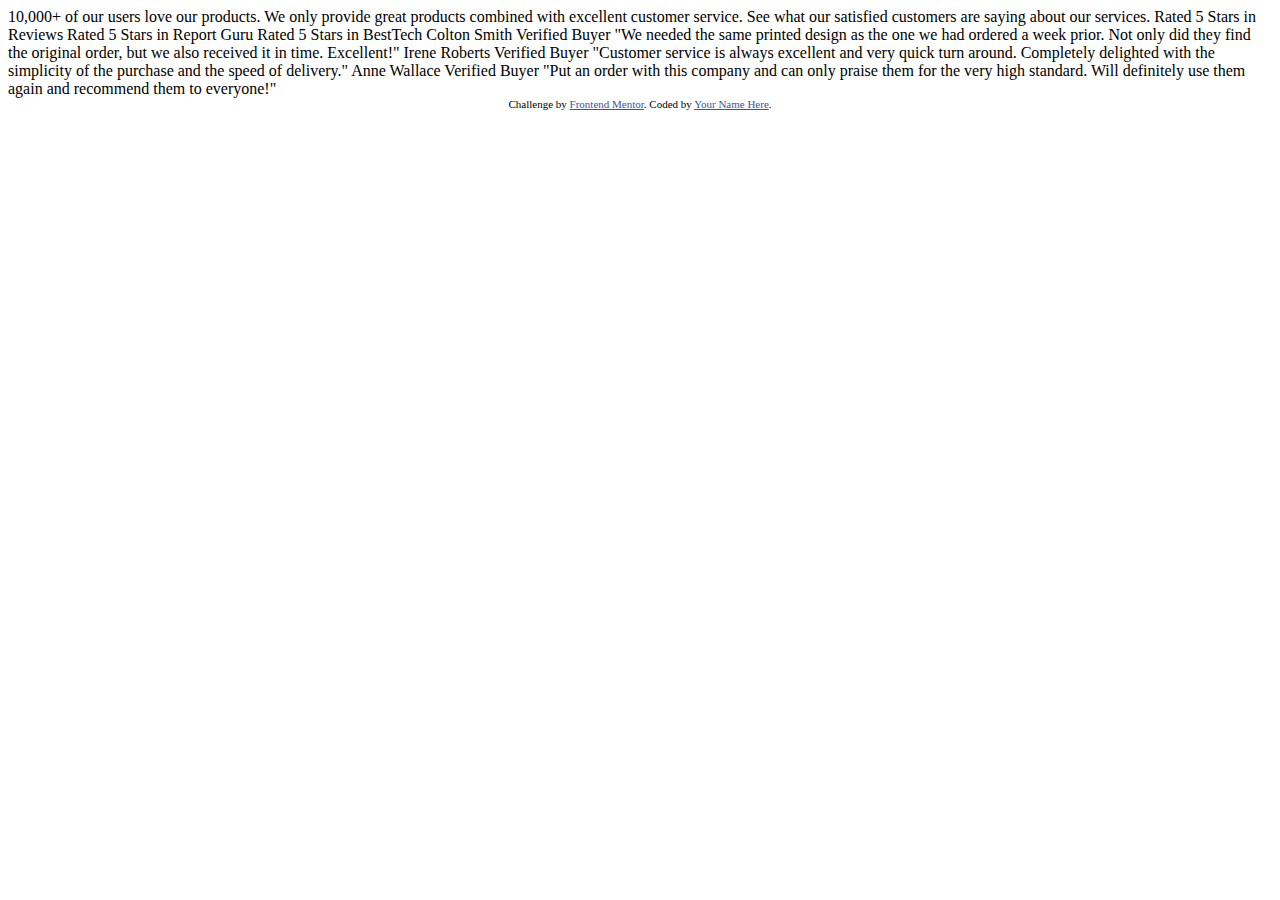
==== social-proof-section-master/index.html @ 6b01f5a3 "Initial commit" ====
<!DOCTYPE html>
<html lang="en">
  <head>
    <meta charset="UTF-8" />
    <meta name="viewport" content="width=device-width, initial-scale=1.0" />
    <!-- displays site properly based on user's device -->

    <link
      rel="icon"
      type="image/png"
      sizes="32x32"
      href="./images/favicon-32x32.png"
    />

    <title>Frontend Mentor | Social proof section</title>

    <!-- Feel free to remove these styles or customise in your own stylesheet 👍 -->
    <style>
      .attribution {
        font-size: 11px;
        text-align: center;
      }
      .attribution a {
        color: hsl(228, 45%, 44%);
      }
    </style>
  </head>
  <body>
    10,000+ of our users love our products.

    We only provide great products combined with excellent customer service.
    See what our satisfied customers are saying about our services.
    
    Rated 5 Stars in Reviews
    Rated 5 Stars in Report Guru
    Rated 5 Stars in BestTech
    
    Colton Smith 
    Verified Buyer
    "We needed the same printed design as the one we had ordered a week prior.
    Not only did they find the original order, but we also received it in time.
    Excellent!"
    
    Irene Roberts 
    Verified Buyer
    "Customer service is always excellent and very quick turn around. Completely
    delighted with the simplicity of the purchase and the speed of delivery."
    
    Anne Wallace 
    Verified Buyer
    "Put an order with this company and can only praise them for the very high
    standard. Will definitely use them again and recommend them to everyone!"

    <div class="attribution">
      Challenge by
      <a href="https://www.frontendmentor.io?ref=challenge" target="_blank"
        >Frontend Mentor</a
      >. Coded by <a href="#">Your Name Here</a>.
    </div>
  </body>
</html>
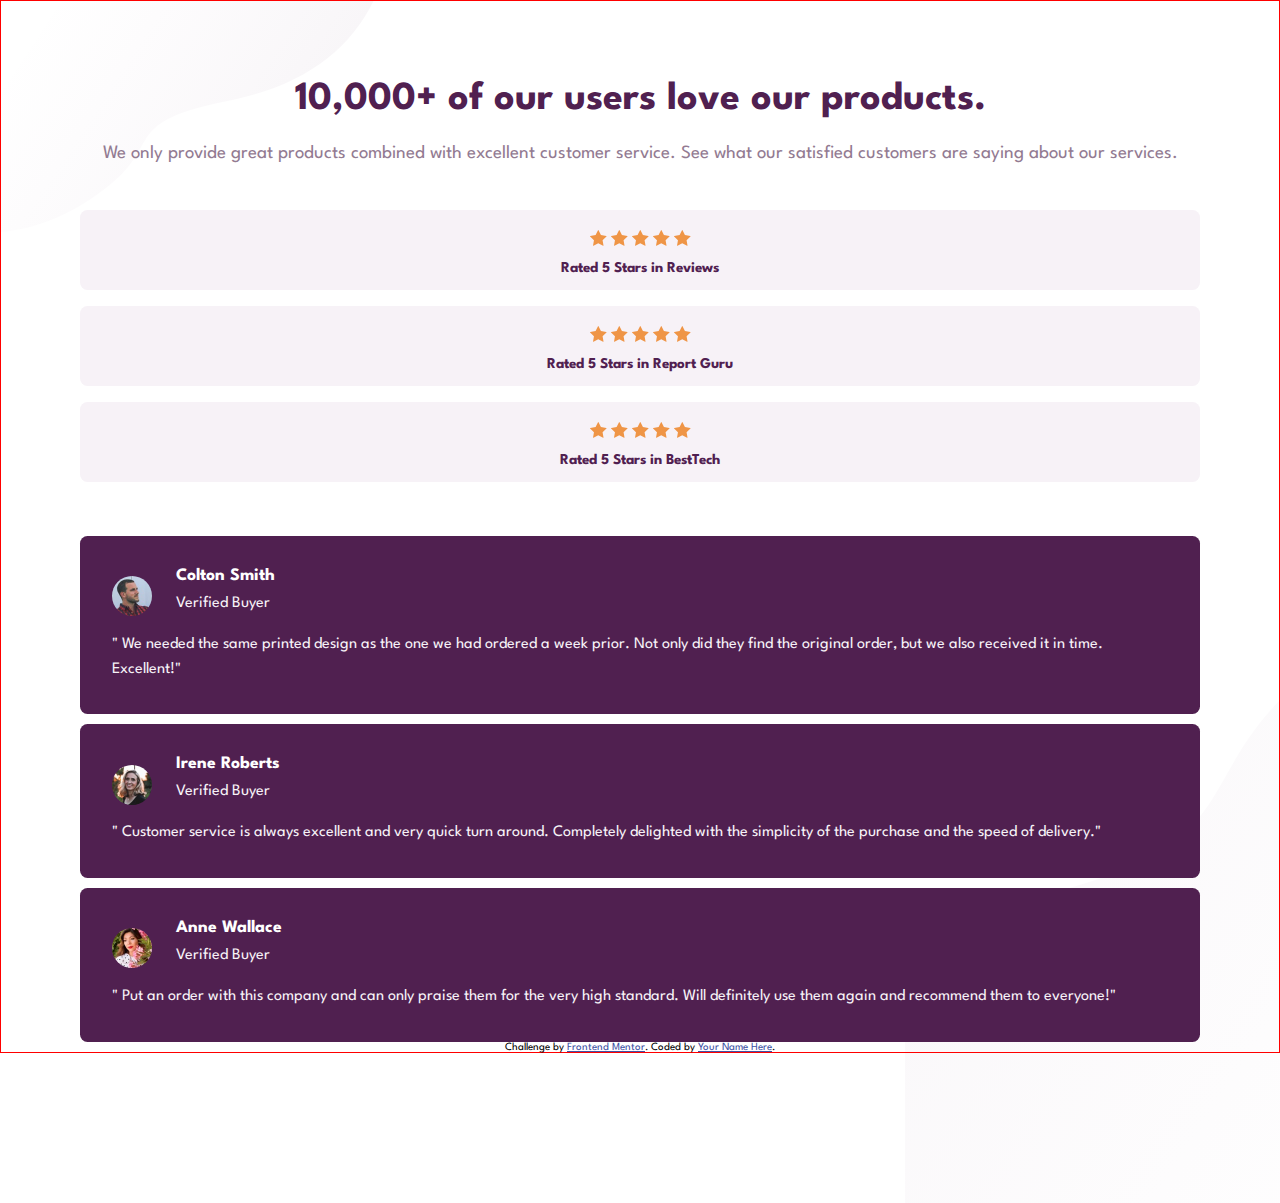
==== commit 2bf235b4: "Initial Design" ====
--- a/social-proof-section-master/index.html
+++ b/social-proof-section-master/index.html
@@ -1,61 +1,116 @@
 <!DOCTYPE html>
 <html lang="en">
-  <head>
-    <meta charset="UTF-8" />
-    <meta name="viewport" content="width=device-width, initial-scale=1.0" />
-    <!-- displays site properly based on user's device -->
 
-    <link
-      rel="icon"
-      type="image/png"
-      sizes="32x32"
-      href="./images/favicon-32x32.png"
-    />
+<head>
+   <meta charset="UTF-8" />
+   <meta name="viewport" content="width=device-width, initial-scale=1.0" />
+   <!-- displays site properly based on user's device -->
+   <link rel="icon" type="image/png" sizes="32x32" href="./images/favicon-32x32.png" />
+   <title>Frontend Mentor | Social proof section</title>
+   <!-- Feel free to remove these styles or customise in your own stylesheet 👍 -->
+   <link rel="stylesheet" type="text/css" href="./styles.css">
+</head>
 
-    <title>Frontend Mentor | Social proof section</title>
+<body>
+   <main class="main-container">
+      <section class="top-container">
+         <h1>10,000+ of our users love our products.</h1>
+         <p>
+            We only provide great products combined with excellent customer service.
+            See what our satisfied customers are saying about our services.
+         </p>
+      </section>
 
-    <!-- Feel free to remove these styles or customise in your own stylesheet 👍 -->
-    <style>
-      .attribution {
-        font-size: 11px;
-        text-align: center;
-      }
-      .attribution a {
-        color: hsl(228, 45%, 44%);
-      }
-    </style>
-  </head>
-  <body>
-    10,000+ of our users love our products.
+      <section class="ratings-container">
+         <div class="rating">
+            <div class="rating-stars">
+               <img src="./images/icon-star.svg" alt="star icon">
+               <img src="./images/icon-star.svg" alt="star icon">
+               <img src="./images/icon-star.svg" alt="star icon">
+               <img src="./images/icon-star.svg" alt="star icon">
+               <img src="./images/icon-star.svg" alt="star icon">
+            </div>
+            <p>Rated 5 Stars in Reviews</p>
+         </div>
+         <div class="rating">
+            <div class="rating-stars">
+               <img src="./images/icon-star.svg" alt="star icon">
+               <img src="./images/icon-star.svg" alt="star icon">
+               <img src="./images/icon-star.svg" alt="star icon">
+               <img src="./images/icon-star.svg" alt="star icon">
+               <img src="./images/icon-star.svg" alt="star icon">
+            </div>
+            <p>Rated 5 Stars in Report Guru</p>
+         </div>
+         <div class="rating">
+            <div class="rating-stars">
+               <img src="./images/icon-star.svg" alt="star icon">
+               <img src="./images/icon-star.svg" alt="star icon">
+               <img src="./images/icon-star.svg" alt="star icon">
+               <img src="./images/icon-star.svg" alt="star icon">
+               <img src="./images/icon-star.svg" alt="star icon">
+            </div>
+            <p>Rated 5 Stars in BestTech</p>
+         </div>
+      </section>
 
-    We only provide great products combined with excellent customer service.
-    See what our satisfied customers are saying about our services.
-    
-    Rated 5 Stars in Reviews
-    Rated 5 Stars in Report Guru
-    Rated 5 Stars in BestTech
-    
-    Colton Smith 
-    Verified Buyer
-    "We needed the same printed design as the one we had ordered a week prior.
-    Not only did they find the original order, but we also received it in time.
-    Excellent!"
-    
-    Irene Roberts 
-    Verified Buyer
-    "Customer service is always excellent and very quick turn around. Completely
-    delighted with the simplicity of the purchase and the speed of delivery."
-    
-    Anne Wallace 
-    Verified Buyer
-    "Put an order with this company and can only praise them for the very high
-    standard. Will definitely use them again and recommend them to everyone!"
+      <section class="testimonials-container">
+         <div class="testimonials">
+            <div>
+               <div class="critic-info">
+                  <img src="./images/image-colton.jpg" alt="Colton's image">
+                  <div>
+                     <h2>Colton Smith</h2>
+                     <p>Verified Buyer</p>
+                  </div>
+               </div>
+               <p>
+                  " We needed the same printed design as the one we had ordered a week prior.
+                  Not only did they find the original order, but we also received it in time.
+                  Excellent!"
+               </p>
+            </div>
+         </div>
 
-    <div class="attribution">
+         <div class="testimonials">
+            <div>
+               <div class="critic-info">
+                  <img src="./images/image-irene.jpg" alt="Irene's image">
+                  <div>
+                     <h2>Irene Roberts</h2>
+                     <p>Verified Buyer</p>
+                  </div>
+               </div>
+               <p>
+                  " Customer service is always excellent and very quick turn around. Completely
+                  delighted with the simplicity of the purchase and the speed of delivery."
+               </p>
+            </div>
+         </div>
+
+         <div class="testimonials">
+            <div>
+               <div class="critic-info">
+                  <img src="./images/image-anne.jpg" alt="Anne's image">
+                  <div>
+                     <h2>Anne Wallace</h2>
+                     <p>Verified Buyer</p>
+                  </div>
+               </div>
+               <p>
+                  " Put an order with this company and can only praise them for the very high
+                  standard. Will definitely use them again and recommend them to everyone!"
+               </p>
+            </div>
+         </div>
+      </section>
+   </main>
+   <footer class="attribution">
       Challenge by
-      <a href="https://www.frontendmentor.io?ref=challenge" target="_blank"
-        >Frontend Mentor</a
-      >. Coded by <a href="#">Your Name Here</a>.
-    </div>
-  </body>
-</html>
+      <a href="https://www.frontendmentor.io?ref=challenge" target="_blank">Frontend Mentor</a>. Coded by <a
+         href="#">Your
+         Name Here</a>.
+   </footer>
+</body>
+
+</html>--- a/social-proof-section-master/styles.css
+++ b/social-proof-section-master/styles.css
@@ -0,0 +1,129 @@
+@import url('https://fonts.googleapis.com/css2?family=League+Spartan:wght@400;500;700&display=swap');
+
+* {
+  margin: 0;
+  padding: 0;
+  box-sizing: border-box;
+  font-family: 'League Spartan', sans-serif;
+  
+}
+
+:root{
+  --very_dark_magenta: hsl(300, 43%, 22%);
+  --soft_pink: hsl(333, 80%, 67%);
+  --dark_grayish_magenta: hsl(303, 10%, 53%);
+
+  /* (paragraphs) */
+  --light_grayish_magenta: hsl(300, 24%, 96%);
+
+  /* (background, headings, buttons) */
+  --white: hsl(0, 0%, 100%);
+}
+
+body {
+   height: 100%;
+   background-image: url("./images/bg-pattern-top-mobile.svg"), url("./images/bg-pattern-bottom-mobile.svg");
+   background-position: left top, right bottom;
+   background-repeat: no-repeat;
+   border: 1px solid red;
+   margin-bottom: 150px;
+   font-size: 15px;
+}
+
+.main-container {
+   width: 87.5vw;
+   margin: 0 auto;
+   display: flex;
+   flex-direction: column;
+   align-items: center;
+   text-align: center;
+}
+
+.top-container h1{
+   color: var(--very_dark_magenta);
+   margin-top: 3.5rem;
+   padding: 1.5rem;
+   font-weight: 700;
+   font-size: 2.5rem;
+}
+
+.top-container p {
+   color: var(--dark_grayish_magenta);
+   line-height: 1.5rem;
+   font-size: 1.175rem;
+}
+
+.ratings-container{
+   width: 100%;
+   margin: 1.75rem 0;
+}
+
+.rating {
+   height: 5rem;
+   width: 100%;
+   margin: 1rem 0;
+   background-color: var(--light_grayish_magenta);
+   border-radius: 7.5px;
+   display: flex;
+   flex-direction: column;
+   justify-content: center;
+}
+
+.rating p {
+   margin: 0.25rem;
+   color: var(--very_dark_magenta);
+   font-weight: 700;
+}
+
+.rating-stars {
+   margin: 0.5rem;
+}
+
+.testimonials-container {
+   display: flex;
+   flex-direction: column;
+   text-align: left;
+}
+
+.testimonials {
+   background-color: var(--very_dark_magenta);
+   margin-top: 10px;
+   border-radius: 7.5px;
+}
+
+.critic-info {
+   display: flex;
+   flex-direction: row;
+   align-items: center;
+}
+
+.critic-info h2 {
+   color: var(--white);
+   font-size: 1.1rem;
+}
+
+.testimonials img {
+   height: 40px;
+   border-radius: 50%;
+   margin-right: 1.5rem;
+}
+
+.testimonials > div {
+   margin: 2rem;
+}
+
+.testimonials > div p {
+   margin: 0.5rem 0;
+   color: var(--light_grayish_magenta);
+   font-size: 1rem;
+   line-height: 1.55rem;
+}
+
+.attribution {
+  font-size: 11px;
+  text-align: center;
+}
+
+.attribution a {
+  color: hsl(228, 45%, 44%);
+}